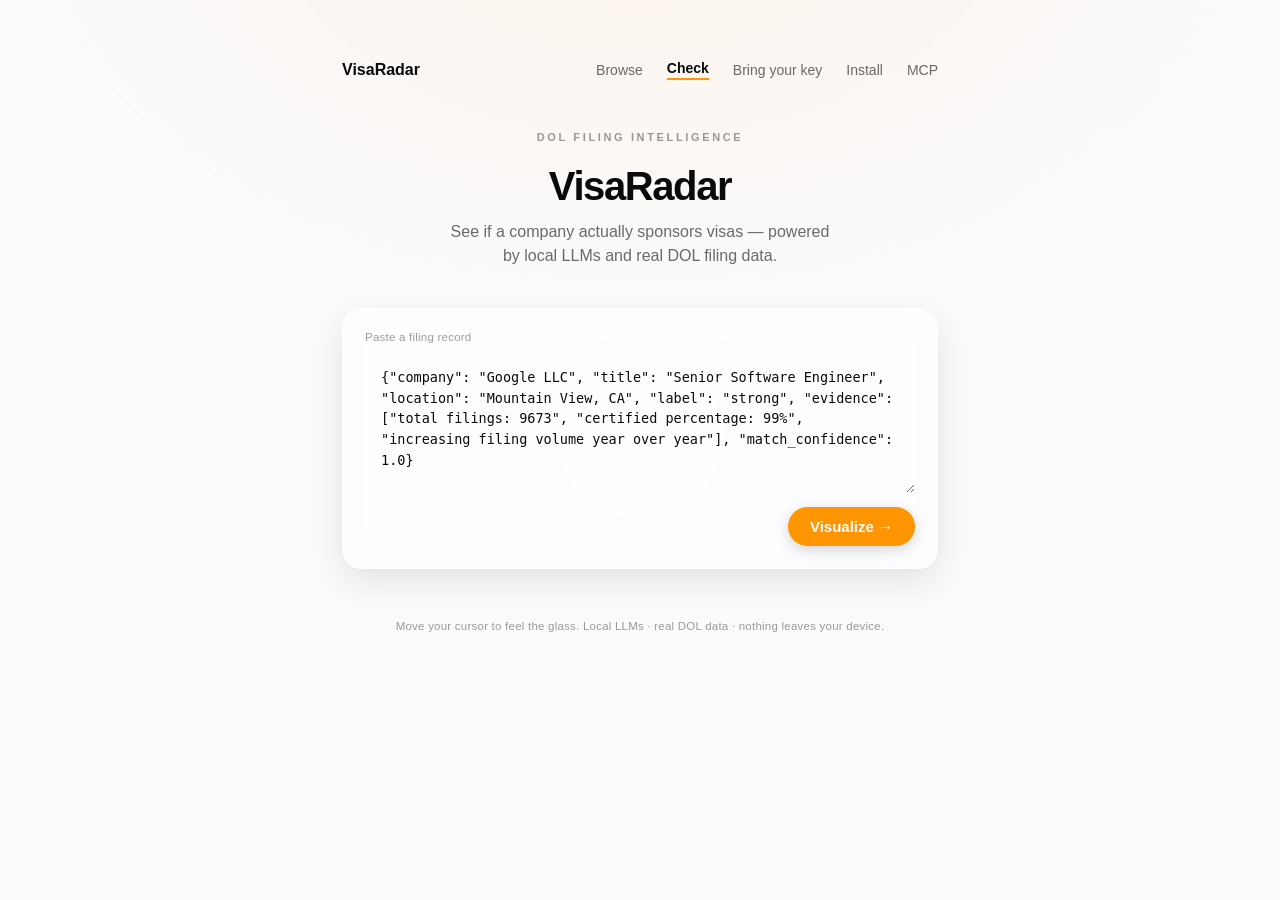
==== web/check.html @ db9e3041 "Multi-page web site, real state data, and MCP server - visaradar/ingest.py + scripts/build_snapshot." ====
<!DOCTYPE html>
<html lang="en">
<head>
<meta charset="utf-8">
<meta name="viewport" content="width=device-width, initial-scale=1">
<meta name="color-scheme" content="light dark">
<meta http-equiv="Content-Security-Policy" content="default-src 'self'; script-src 'unsafe-inline'; style-src 'unsafe-inline'; img-src 'self' data:; connect-src 'none'; frame-ancestors 'none'; base-uri 'none'; form-action 'none'">
<meta name="referrer" content="no-referrer">
<title>VisaRadar</title>
<style>
  :root{
    --mx: 50%;
    --my: 50%;
    --accent: #FF9500;
    --strong: #30D158;
    --moderate: #FFD60A;
    --weak: #FF9F0A;
    --none: #8E8E93;
    --strong-tint: rgba(48,209,88,0.14);
    --moderate-tint: rgba(255,214,10,0.16);
    --weak-tint: rgba(255,159,10,0.14);
    --none-tint: rgba(142,142,147,0.16);
  }

  *{ box-sizing: border-box; }

  html, body{ margin: 0; padding: 0; }

  body{
    min-height: 100vh;
    background: #FBFBFD;
    background-image:
      radial-gradient(1100px 720px at 50% -12%, rgba(255,149,0,0.08), transparent 60%);
    background-attachment: fixed;
    color: #0A0A0C;
    font-family: -apple-system, BlinkMacSystemFont, "SF Pro Display", "SF Pro Text", "Helvetica Neue", Arial, sans-serif;
    -webkit-font-smoothing: antialiased;
    -moz-osx-font-smoothing: grayscale;
    display: flex;
    justify-content: center;
  }

  .stage{
    width: 100%;
    max-width: 640px;
    padding: 60px 22px 128px;
    display: flex;
    flex-direction: column;
    align-items: stretch;
    gap: 40px;
  }

  /* ---------- Nav ---------- */
  nav{ display: flex; gap: 24px; align-items: center; font-size: 14px; }
  nav .logo{ font-weight: 700; font-size: 16px; margin-right: auto; }
  nav a{ color: rgba(10,10,12,0.6); text-decoration: none; }
  nav a:hover{ color: #0A0A0C; }
  nav a.current{ color: #0A0A0C; font-weight: 600; border-bottom: 2px solid var(--accent); padding-bottom: 2px; }

  /* ---------- Header ---------- */
  .header{
    text-align: center;
    display: flex;
    flex-direction: column;
    align-items: center;
    gap: 12px;
  }
  .eyebrow{
    font-size: 11px;
    font-weight: 600;
    letter-spacing: 0.24em;
    text-transform: uppercase;
    color: rgba(10,10,12,0.4);
  }
  h1{
    font-size: 40px;
    font-weight: 600;
    letter-spacing: -0.035em;
    margin: 0;
    line-height: 1.04;
  }
  .tagline{
    font-size: 16px;
    font-weight: 400;
    color: rgba(10,10,12,0.6);
    line-height: 1.5;
    max-width: 44ch;
    margin: 0;
  }

  /* ---------- Glass card base ---------- */
  .glass{
    position: relative;
    overflow: hidden;
    background: rgba(255,255,255,0.55);
    -webkit-backdrop-filter: blur(24px) saturate(180%);
    backdrop-filter: blur(24px) saturate(180%);
    border: 1px solid rgba(255,255,255,0.3);
    border-radius: 20px;
    box-shadow: 0 12px 34px rgba(0,0,0,0.10), inset 0 1px 0 rgba(255,255,255,0.55);
  }
  .glass::before{
    content: "";
    position: absolute;
    inset: 0;
    border-radius: inherit;
    pointer-events: none;
    background: radial-gradient(circle 220px at var(--mx, 50%) var(--my, 50%),
      rgba(255,255,255,0.25), transparent 70%);
  }
  .glass > *{ position: relative; z-index: 1; }

  .input-card{ padding: 22px; }

  /* ---------- Textarea ---------- */
  #input{
    display: block;
    width: 100%;
    min-height: 140px;
    resize: vertical;
    font-family: "SF Mono", ui-monospace, "SF Mono Regular", Menlo, Consolas, monospace;
    font-size: 13.5px;
    line-height: 1.55;
    color: inherit;
    background: transparent;
    border: 0;
    border-radius: 12px;
    padding: 14px 16px;
    outline: none;
  }
  #input::placeholder{ color: rgba(10,10,12,0.35); }
  #input:focus-visible{
    outline: 2px solid var(--accent);
    outline-offset: 2px;
  }

  /* ---------- Button ---------- */
  .actions{
    display: flex;
    justify-content: flex-end;
    margin-top: 14px;
  }
  button.go{
    appearance: none;
    font-family: inherit;
    font-size: 15px;
    font-weight: 600;
    color: #fff;
    background: var(--accent);
    border: none;
    padding: 11px 22px;
    border-radius: 999px;
    cursor: pointer;
    box-shadow: 0 4px 14px rgba(0,0,0,0.16);
    transition: transform 0.25s cubic-bezier(0.16,1,0.3,1), box-shadow 0.25s cubic-bezier(0.16,1,0.3,1);
  }
  button.go:hover{
    transform: scale(1.03);
    box-shadow: 0 6px 20px rgba(0,0,0,0.22);
  }
  button.go:active{ transform: scale(0.98); }
  button.go:focus-visible{
    outline: 2px solid var(--accent);
    outline-offset: 2px;
  }

  /* ---------- Error banner ---------- */
  .error{
    font-size: 13px;
    color: #E33B3B;
    background: rgba(255,59,48,0.08);
    border: 1px solid rgba(255,59,48,0.28);
    border-radius: 14px;
    padding: 12px 16px;
    -webkit-backdrop-filter: blur(18px) saturate(160%);
    backdrop-filter: blur(18px) saturate(160%);
    display: none;
  }
  .error.show{ display: block; }

  /* ---------- Result card ---------- */
  .result{
    padding: 24px;
    display: none;
    flex-direction: column;
    gap: 18px;
  }
  .result.reveal{ display: flex; animation: cardIn 0.35s ease forwards; }

  .result-top{
    display: flex;
    justify-content: space-between;
    align-items: flex-start;
    gap: 16px;
  }
  .company{
    font-size: 22px;
    font-weight: 600;
    letter-spacing: -0.02em;
    margin: 0;
  }
  .title{
    font-size: 16px;
    color: rgba(10,10,12,0.6);
    margin: 4px 0 0;
  }
  .confidence{
    flex: none;
    text-align: right;
    line-height: 1;
  }
  .confidence b{
    display: block;
    font-size: 26px;
    font-weight: 600;
    font-variant-numeric: tabular-nums;
    color: var(--accent);
  }
  .confidence span{
    display: block;
    font-size: 12px;
    color: rgba(10,10,12,0.5);
    margin-top: 3px;
    letter-spacing: 0.01em;
  }

  .meta{
    display: flex;
    align-items: center;
    gap: 10px;
    flex-wrap: wrap;
    color: rgba(10,10,12,0.6);
  }
  .loc{ font-size: 15px; }

  .badge{
    display: inline-flex;
    align-items: center;
    gap: 7px;
    font-size: 12px;
    font-weight: 600;
    padding: 4px 11px;
    border-radius: 999px;
    letter-spacing: 0.01em;
    text-transform: capitalize;
    white-space: nowrap;
  }
  .badge .dot{
    width: 7px;
    height: 7px;
    border-radius: 50%;
    flex: none;
  }
  .badge.strong   { color: var(--strong);   background: var(--strong-tint); }
  .badge.moderate { color: var(--moderate); background: var(--moderate-tint); }
  .badge.weak     { color: var(--weak);     background: var(--weak-tint); }
  .badge.none     { color: var(--none);     background: var(--none-tint); }
  .badge.strong .dot   { background: var(--strong); }
  .badge.moderate .dot { background: var(--moderate); }
  .badge.weak .dot     { background: var(--weak); }
  .badge.none .dot     { background: var(--none); }

  .evidence{
    display: flex;
    flex-direction: column;
    gap: 8px;
    margin: 0;
    padding: 0;
    list-style: none;
  }
  .row{
    background: rgba(255,255,255,0.08);
    border-radius: 10px;
    padding: 12px 16px;
    font-size: 14px;
    line-height: 1.45;
    color: rgba(10,10,12,0.78);
  }
  .result.reveal .row{
    animation: rowIn 0.4s ease forwards;
    animation-delay: calc(var(--i, 0) * 60ms);
    opacity: 0;
    transform: translateY(8px);
  }

  .keyhint{
    font-size: 11.5px;
    color: rgba(10,10,12,0.4);
    text-align: center;
    letter-spacing: 0.02em;
  }

  /* ---------- Keyframes ---------- */
  @keyframes cardIn{
    from{ opacity: 0; transform: scale(0.96); }
    to  { opacity: 1; transform: scale(1); }
  }
  @keyframes rowIn{
    from{ opacity: 0; transform: translateY(8px); }
    to  { opacity: 1; transform: translateY(0); }
  }

  /* ---------- Reduced motion ---------- */
  @media (prefers-reduced-motion: reduce){
    .result.reveal{ animation: none !important; opacity: 1; transform: none; }
    .result .row{ animation: none !important; opacity: 1 !important; transform: none !important; }
    button.go{ transition: none !important; }
    button.go:hover{ transform: none; }
  }

  /* ---------- Responsive ---------- */
  @media (max-width: 480px){
    .stage{ padding: 44px 16px 96px; gap: 32px; }
    h1{ font-size: 28px; }
    .input-card{ padding: 16px; }
    .result{ padding: 18px; }
    .actions{
      justify-content: stretch;
      flex-direction: column;
    }
    button.go{ width: 100%; }
  }

  /* ---------- Dark mode ---------- */
  @media (prefers-color-scheme: dark){
    body{
      color: #F5F5F7;
      background: #000000;
      background-image:
        radial-gradient(1100px 720px at 50% -12%, rgba(255,149,0,0.14), transparent 62%);
    }
    nav a{ color: rgba(245,245,247,0.6); }
    nav a:hover, nav a.current{ color: #F5F5F7; }
    .eyebrow{ color: rgba(245,245,247,0.4); }
    .tagline{ color: rgba(245,245,247,0.6); }

    .glass{
      background: rgba(28,28,30,0.55);
      border: 1px solid rgba(255,255,255,0.1);
      box-shadow: 0 12px 40px rgba(0,0,0,0.55), inset 0 1px 0 rgba(255,255,255,0.06);
    }
    .glass::before{
      background: radial-gradient(circle 220px at var(--mx, 50%) var(--my, 50%),
        rgba(255,255,255,0.12), transparent 70%);
    }

    #input::placeholder{ color: rgba(245,245,247,0.3); }
    .error{
      color: #FF6961;
      background: rgba(255,59,48,0.14);
      border-color: rgba(255,59,48,0.35);
    }
    .title, .loc{ color: rgba(245,245,247,0.6); }
    .confidence span{ color: rgba(245,245,247,0.5); }
    .row{
      background: rgba(255,255,255,0.06);
      color: rgba(245,245,247,0.78);
    }
    .keyhint{ color: rgba(245,245,247,0.35); }
  }
</style>
</head>
<body>
  <main class="stage">
    <nav>
      <span class="logo">VisaRadar</span>
      <a href="browse.html">Browse</a>
      <a href="check.html" class="current">Check</a>
      <a href="byok.html">Bring your key</a>
      <a href="install.html">Install</a>
      <a href="mcp.html">MCP</a>
    </nav>
    <header class="header">
      <p class="eyebrow">DOL Filing Intelligence</p>
      <h1>VisaRadar</h1>
      <p class="tagline">See if a company actually sponsors visas — powered by local LLMs and real DOL filing data.</p>
    </header>

    <section class="glass input-card">
      <label for="input" class="keyhint" style="display:block;text-align:left;margin-bottom:10px;">Paste a filing record</label>
      <textarea id="input" spellcheck="false" aria-label="Visa filing JSON">{"company": "Google LLC", "title": "Senior Software Engineer", "location": "Mountain View, CA", "label": "strong", "evidence": ["total filings: 9673", "certified percentage: 99%", "increasing filing volume year over year"], "match_confidence": 1.0}</textarea>
      <div class="actions">
        <button id="go" class="go" type="button">Visualize →</button>
      </div>
    </section>

    <div id="error" class="error" role="alert">That&rsquo;s not valid JSON — check the format and try again.</div>

    <section id="result" class="glass result" aria-live="polite">
      <div class="result-top">
        <div>
          <h2 id="company" class="company"></h2>
          <p id="title" class="title"></p>
        </div>
        <div class="confidence">
          <b id="conf-pct"></b>
          <span>match confidence</span>
        </div>
      </div>

      <div class="meta">
        <span id="label" class="badge"></span>
        <span id="loc" class="loc"></span>
      </div>

      <ul id="evidence" class="evidence"></ul>
    </section>

    <p class="keyhint">Move your cursor to feel the glass. Local LLMs · real DOL data · nothing leaves your device.</p>
  </main>

  <script>
    (function(){
      var root = document.documentElement;
      var input = document.getElementById('input');
      var btn = document.getElementById('go');
      var result = document.getElementById('result');
      var errEl = document.getElementById('error');
      var companyEl = document.getElementById('company');
      var titleEl = document.getElementById('title');
      var confEl = document.getElementById('conf-pct');
      var labelEl = document.getElementById('label');
      var locEl = document.getElementById('loc');
      var evidenceEl = document.getElementById('evidence');

      /* Signature interaction: reactive specular highlight tracks the cursor.
         --mx / --my are initialized to 50% / 50% via CSS; set to px on move. */
      document.addEventListener('mousemove', function(e){
        root.style.setProperty('--mx', e.clientX + 'px');
        root.style.setProperty('--my', e.clientY + 'px');
      }, { passive: true });

      function esc(s){
        var d = document.createElement('div');
        d.textContent = String(s);
        return d.innerHTML;
      }

      function fmtConfidence(c){
        var num = parseFloat(c);
        if (isNaN(num)) return '0';
        return Math.round(num * 100);
      }

      function render(data){
        var label = (String(data.label || 'none').toLowerCase()).replace(/[^a-z]/g, '');
        if (label !== 'strong' && label !== 'moderate' && label !== 'weak' && label !== 'none') label = 'none';

        var first = true;

        companyEl.textContent = data.company || '—';
        titleEl.textContent = data.title || '';

        var pct = fmtConfidence(data.match_confidence);
        confEl.textContent = pct + '%';
        confEl.title = pct + '% match';

        labelEl.className = 'badge ' + label;
        labelEl.innerHTML = '<span class="dot"></span>' + esc(label);
        locEl.textContent = data.location || '';

        var ev = Array.isArray(data.evidence) ? data.evidence : [];
        evidenceEl.innerHTML = '';
        ev.forEach(function(item, i){
          var li = document.createElement('li');
          li.className = 'row';
          li.textContent = String(item);
          li.style.setProperty('--i', i);
          evidenceEl.appendChild(li);
          first = false;
        });

        /* First reveal: fade + scale the card in. Later updates just refresh content. */
        if (!result.classList.contains('reveal')){
          result.classList.add('reveal');
        } else {
          /* Re-trigger the per-row stagger so updated evidence animates in again. */
          var rows = evidenceEl.querySelectorAll('.row');
          for (var k = 0; k < rows.length; k++){
            rows[k].style.animation = 'none';
            void rows[k].offsetWidth;
            rows[k].style.animation = '';
          }
        }
      }

      function attempt(){
        try{
          var data = JSON.parse(input.value);
          errEl.classList.remove('show');
          render(data);
        } catch (e){
          errEl.classList.add('show');
        }
      }

      btn.addEventListener('click', attempt);
      input.addEventListener('keydown', function(e){
        if (e.key === 'Enter' && (e.metaKey || e.ctrlKey)){
          e.preventDefault();
          attempt();
        }
      });
    })();
  </script>
</body>
</html>
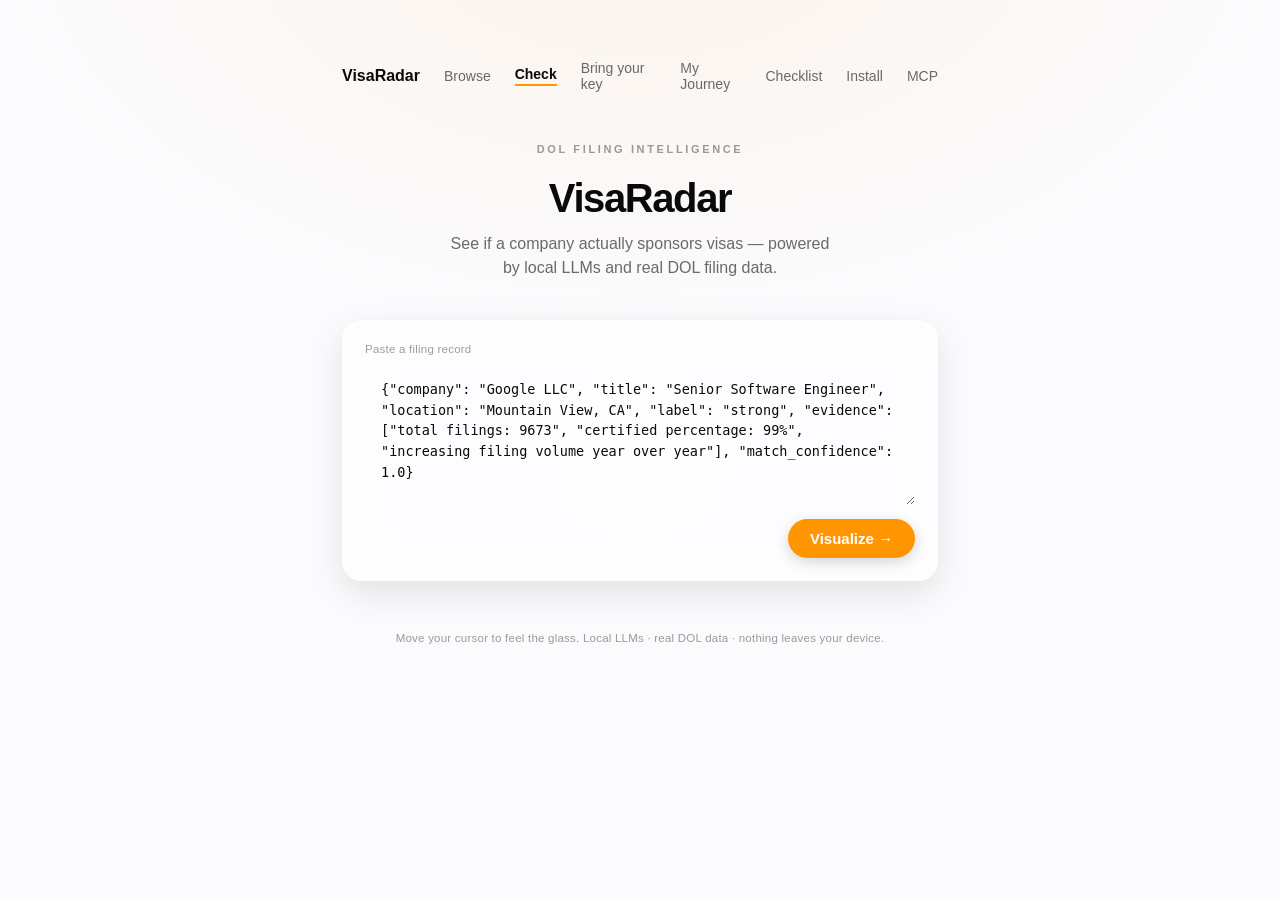
==== commit 7ea690b7: "Multi-visa journey tracker and document checklist, informational only Expands beyond H-1B per user r" ====
--- a/web/check.html
+++ b/web/check.html
@@ -367,6 +367,8 @@
       <a href="browse.html">Browse</a>
       <a href="check.html" class="current">Check</a>
       <a href="byok.html">Bring your key</a>
+      <a href="journey.html">My Journey</a>
+      <a href="checklist.html">Checklist</a>
       <a href="install.html">Install</a>
       <a href="mcp.html">MCP</a>
     </nav>
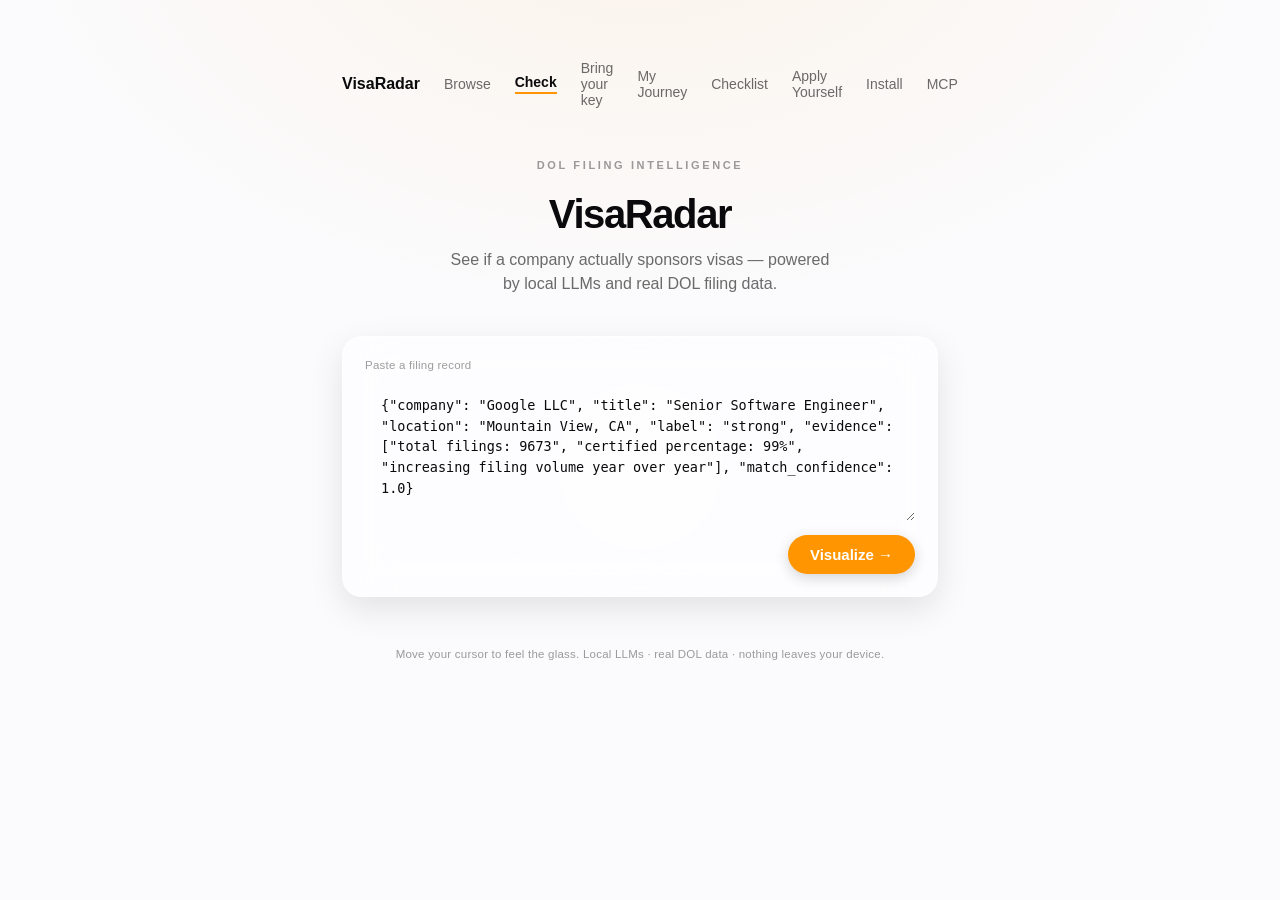
==== commit aa838980: "Add real wage + cost-of-living evidence, apply-yourself guide, nationality-based fee lookup Surfaces" ====
--- a/web/check.html
+++ b/web/check.html
@@ -369,6 +369,7 @@
       <a href="byok.html">Bring your key</a>
       <a href="journey.html">My Journey</a>
       <a href="checklist.html">Checklist</a>
+      <a href="guide.html">Apply Yourself</a>
       <a href="install.html">Install</a>
       <a href="mcp.html">MCP</a>
     </nav>
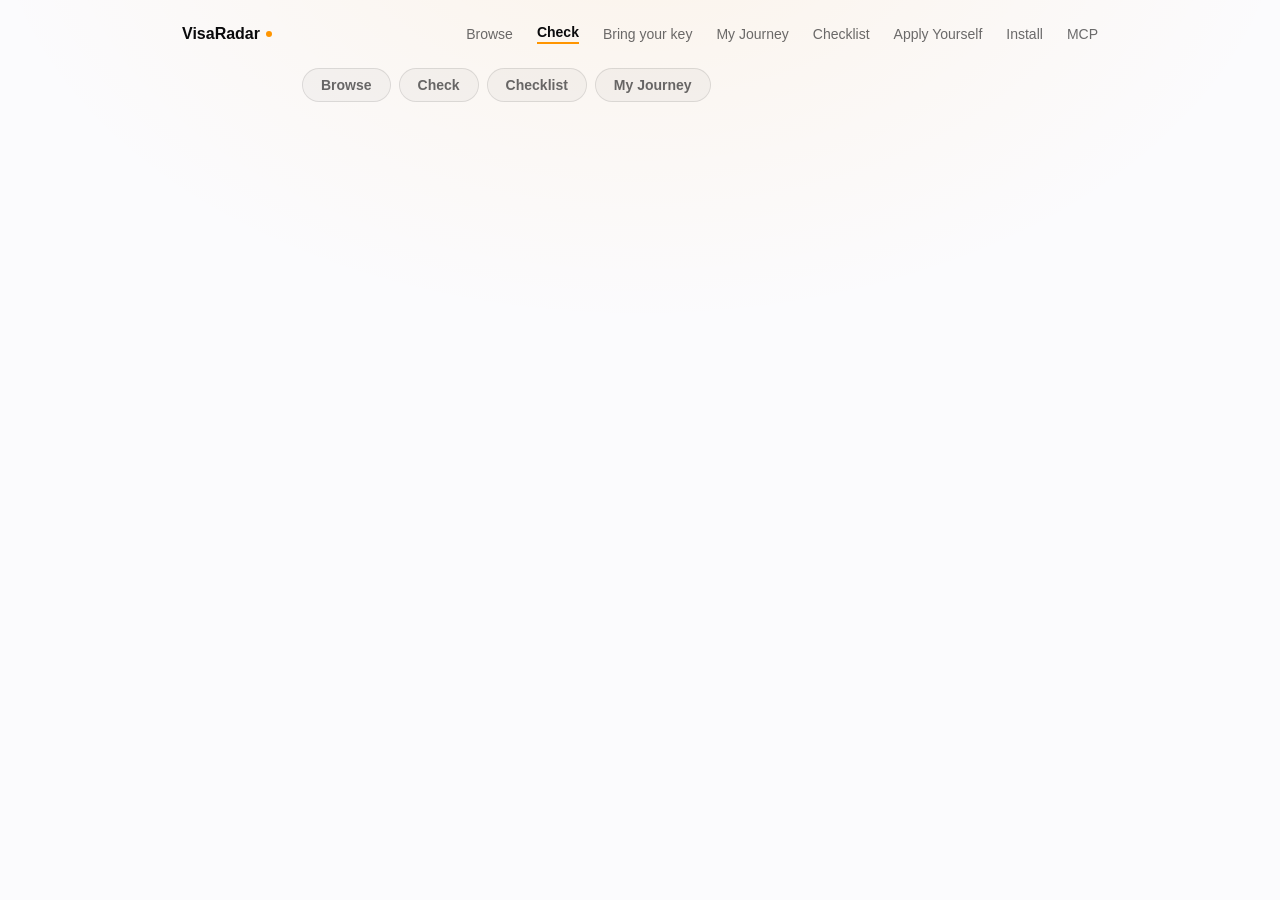
==== commit d2fce41b: "Retire standalone Browse/Check/Checklist/My Journey pages, redirect into app.html" ====
--- a/web/check.html
+++ b/web/check.html
@@ -2,509 +2,11 @@
 <html lang="en">
 <head>
 <meta charset="utf-8">
-<meta name="viewport" content="width=device-width, initial-scale=1">
-<meta name="color-scheme" content="light dark">
-<meta http-equiv="Content-Security-Policy" content="default-src 'self'; script-src 'unsafe-inline'; style-src 'unsafe-inline'; img-src 'self' data:; connect-src 'none'; frame-ancestors 'none'; base-uri 'none'; form-action 'none'">
-<meta name="referrer" content="no-referrer">
-<title>VisaRadar</title>
-<style>
-  :root{
-    --mx: 50%;
-    --my: 50%;
-    --accent: #FF9500;
-    --strong: #30D158;
-    --moderate: #FFD60A;
-    --weak: #FF9F0A;
-    --none: #8E8E93;
-    --strong-tint: rgba(48,209,88,0.14);
-    --moderate-tint: rgba(255,214,10,0.16);
-    --weak-tint: rgba(255,159,10,0.14);
-    --none-tint: rgba(142,142,147,0.16);
-  }
-
-  *{ box-sizing: border-box; }
-
-  html, body{ margin: 0; padding: 0; }
-
-  body{
-    min-height: 100vh;
-    background: #FBFBFD;
-    background-image:
-      radial-gradient(1100px 720px at 50% -12%, rgba(255,149,0,0.08), transparent 60%);
-    background-attachment: fixed;
-    color: #0A0A0C;
-    font-family: -apple-system, BlinkMacSystemFont, "SF Pro Display", "SF Pro Text", "Helvetica Neue", Arial, sans-serif;
-    -webkit-font-smoothing: antialiased;
-    -moz-osx-font-smoothing: grayscale;
-    display: flex;
-    justify-content: center;
-  }
-
-  .stage{
-    width: 100%;
-    max-width: 640px;
-    padding: 60px 22px 128px;
-    display: flex;
-    flex-direction: column;
-    align-items: stretch;
-    gap: 40px;
-  }
-
-  /* ---------- Nav ---------- */
-  nav{ display: flex; gap: 24px; align-items: center; font-size: 14px; }
-  nav .logo{ font-weight: 700; font-size: 16px; margin-right: auto; }
-  nav a{ color: rgba(10,10,12,0.6); text-decoration: none; }
-  nav a:hover{ color: #0A0A0C; }
-  nav a.current{ color: #0A0A0C; font-weight: 600; border-bottom: 2px solid var(--accent); padding-bottom: 2px; }
-
-  /* ---------- Header ---------- */
-  .header{
-    text-align: center;
-    display: flex;
-    flex-direction: column;
-    align-items: center;
-    gap: 12px;
-  }
-  .eyebrow{
-    font-size: 11px;
-    font-weight: 600;
-    letter-spacing: 0.24em;
-    text-transform: uppercase;
-    color: rgba(10,10,12,0.4);
-  }
-  h1{
-    font-size: 40px;
-    font-weight: 600;
-    letter-spacing: -0.035em;
-    margin: 0;
-    line-height: 1.04;
-  }
-  .tagline{
-    font-size: 16px;
-    font-weight: 400;
-    color: rgba(10,10,12,0.6);
-    line-height: 1.5;
-    max-width: 44ch;
-    margin: 0;
-  }
-
-  /* ---------- Glass card base ---------- */
-  .glass{
-    position: relative;
-    overflow: hidden;
-    background: rgba(255,255,255,0.55);
-    -webkit-backdrop-filter: blur(24px) saturate(180%);
-    backdrop-filter: blur(24px) saturate(180%);
-    border: 1px solid rgba(255,255,255,0.3);
-    border-radius: 20px;
-    box-shadow: 0 12px 34px rgba(0,0,0,0.10), inset 0 1px 0 rgba(255,255,255,0.55);
-  }
-  .glass::before{
-    content: "";
-    position: absolute;
-    inset: 0;
-    border-radius: inherit;
-    pointer-events: none;
-    background: radial-gradient(circle 220px at var(--mx, 50%) var(--my, 50%),
-      rgba(255,255,255,0.25), transparent 70%);
-  }
-  .glass > *{ position: relative; z-index: 1; }
-
-  .input-card{ padding: 22px; }
-
-  /* ---------- Textarea ---------- */
-  #input{
-    display: block;
-    width: 100%;
-    min-height: 140px;
-    resize: vertical;
-    font-family: "SF Mono", ui-monospace, "SF Mono Regular", Menlo, Consolas, monospace;
-    font-size: 13.5px;
-    line-height: 1.55;
-    color: inherit;
-    background: transparent;
-    border: 0;
-    border-radius: 12px;
-    padding: 14px 16px;
-    outline: none;
-  }
-  #input::placeholder{ color: rgba(10,10,12,0.35); }
-  #input:focus-visible{
-    outline: 2px solid var(--accent);
-    outline-offset: 2px;
-  }
-
-  /* ---------- Button ---------- */
-  .actions{
-    display: flex;
-    justify-content: flex-end;
-    margin-top: 14px;
-  }
-  button.go{
-    appearance: none;
-    font-family: inherit;
-    font-size: 15px;
-    font-weight: 600;
-    color: #fff;
-    background: var(--accent);
-    border: none;
-    padding: 11px 22px;
-    border-radius: 999px;
-    cursor: pointer;
-    box-shadow: 0 4px 14px rgba(0,0,0,0.16);
-    transition: transform 0.25s cubic-bezier(0.16,1,0.3,1), box-shadow 0.25s cubic-bezier(0.16,1,0.3,1);
-  }
-  button.go:hover{
-    transform: scale(1.03);
-    box-shadow: 0 6px 20px rgba(0,0,0,0.22);
-  }
-  button.go:active{ transform: scale(0.98); }
-  button.go:focus-visible{
-    outline: 2px solid var(--accent);
-    outline-offset: 2px;
-  }
-
-  /* ---------- Error banner ---------- */
-  .error{
-    font-size: 13px;
-    color: #E33B3B;
-    background: rgba(255,59,48,0.08);
-    border: 1px solid rgba(255,59,48,0.28);
-    border-radius: 14px;
-    padding: 12px 16px;
-    -webkit-backdrop-filter: blur(18px) saturate(160%);
-    backdrop-filter: blur(18px) saturate(160%);
-    display: none;
-  }
-  .error.show{ display: block; }
-
-  /* ---------- Result card ---------- */
-  .result{
-    padding: 24px;
-    display: none;
-    flex-direction: column;
-    gap: 18px;
-  }
-  .result.reveal{ display: flex; animation: cardIn 0.35s ease forwards; }
-
-  .result-top{
-    display: flex;
-    justify-content: space-between;
-    align-items: flex-start;
-    gap: 16px;
-  }
-  .company{
-    font-size: 22px;
-    font-weight: 600;
-    letter-spacing: -0.02em;
-    margin: 0;
-  }
-  .title{
-    font-size: 16px;
-    color: rgba(10,10,12,0.6);
-    margin: 4px 0 0;
-  }
-  .confidence{
-    flex: none;
-    text-align: right;
-    line-height: 1;
-  }
-  .confidence b{
-    display: block;
-    font-size: 26px;
-    font-weight: 600;
-    font-variant-numeric: tabular-nums;
-    color: var(--accent);
-  }
-  .confidence span{
-    display: block;
-    font-size: 12px;
-    color: rgba(10,10,12,0.5);
-    margin-top: 3px;
-    letter-spacing: 0.01em;
-  }
-
-  .meta{
-    display: flex;
-    align-items: center;
-    gap: 10px;
-    flex-wrap: wrap;
-    color: rgba(10,10,12,0.6);
-  }
-  .loc{ font-size: 15px; }
-
-  .badge{
-    display: inline-flex;
-    align-items: center;
-    gap: 7px;
-    font-size: 12px;
-    font-weight: 600;
-    padding: 4px 11px;
-    border-radius: 999px;
-    letter-spacing: 0.01em;
-    text-transform: capitalize;
-    white-space: nowrap;
-  }
-  .badge .dot{
-    width: 7px;
-    height: 7px;
-    border-radius: 50%;
-    flex: none;
-  }
-  .badge.strong   { color: var(--strong);   background: var(--strong-tint); }
-  .badge.moderate { color: var(--moderate); background: var(--moderate-tint); }
-  .badge.weak     { color: var(--weak);     background: var(--weak-tint); }
-  .badge.none     { color: var(--none);     background: var(--none-tint); }
-  .badge.strong .dot   { background: var(--strong); }
-  .badge.moderate .dot { background: var(--moderate); }
-  .badge.weak .dot     { background: var(--weak); }
-  .badge.none .dot     { background: var(--none); }
-
-  .evidence{
-    display: flex;
-    flex-direction: column;
-    gap: 8px;
-    margin: 0;
-    padding: 0;
-    list-style: none;
-  }
-  .row{
-    background: rgba(255,255,255,0.08);
-    border-radius: 10px;
-    padding: 12px 16px;
-    font-size: 14px;
-    line-height: 1.45;
-    color: rgba(10,10,12,0.78);
-  }
-  .result.reveal .row{
-    animation: rowIn 0.4s ease forwards;
-    animation-delay: calc(var(--i, 0) * 60ms);
-    opacity: 0;
-    transform: translateY(8px);
-  }
-
-  .keyhint{
-    font-size: 11.5px;
-    color: rgba(10,10,12,0.4);
-    text-align: center;
-    letter-spacing: 0.02em;
-  }
-
-  /* ---------- Keyframes ---------- */
-  @keyframes cardIn{
-    from{ opacity: 0; transform: scale(0.96); }
-    to  { opacity: 1; transform: scale(1); }
-  }
-  @keyframes rowIn{
-    from{ opacity: 0; transform: translateY(8px); }
-    to  { opacity: 1; transform: translateY(0); }
-  }
-
-  /* ---------- Reduced motion ---------- */
-  @media (prefers-reduced-motion: reduce){
-    .result.reveal{ animation: none !important; opacity: 1; transform: none; }
-    .result .row{ animation: none !important; opacity: 1 !important; transform: none !important; }
-    button.go{ transition: none !important; }
-    button.go:hover{ transform: none; }
-  }
-
-  /* ---------- Responsive ---------- */
-  @media (max-width: 480px){
-    .stage{ padding: 44px 16px 96px; gap: 32px; }
-    h1{ font-size: 28px; }
-    .input-card{ padding: 16px; }
-    .result{ padding: 18px; }
-    .actions{
-      justify-content: stretch;
-      flex-direction: column;
-    }
-    button.go{ width: 100%; }
-  }
-
-  /* ---------- Dark mode ---------- */
-  @media (prefers-color-scheme: dark){
-    body{
-      color: #F5F5F7;
-      background: #000000;
-      background-image:
-        radial-gradient(1100px 720px at 50% -12%, rgba(255,149,0,0.14), transparent 62%);
-    }
-    nav a{ color: rgba(245,245,247,0.6); }
-    nav a:hover, nav a.current{ color: #F5F5F7; }
-    .eyebrow{ color: rgba(245,245,247,0.4); }
-    .tagline{ color: rgba(245,245,247,0.6); }
-
-    .glass{
-      background: rgba(28,28,30,0.55);
-      border: 1px solid rgba(255,255,255,0.1);
-      box-shadow: 0 12px 40px rgba(0,0,0,0.55), inset 0 1px 0 rgba(255,255,255,0.06);
-    }
-    .glass::before{
-      background: radial-gradient(circle 220px at var(--mx, 50%) var(--my, 50%),
-        rgba(255,255,255,0.12), transparent 70%);
-    }
-
-    #input::placeholder{ color: rgba(245,245,247,0.3); }
-    .error{
-      color: #FF6961;
-      background: rgba(255,59,48,0.14);
-      border-color: rgba(255,59,48,0.35);
-    }
-    .title, .loc{ color: rgba(245,245,247,0.6); }
-    .confidence span{ color: rgba(245,245,247,0.5); }
-    .row{
-      background: rgba(255,255,255,0.06);
-      color: rgba(245,245,247,0.78);
-    }
-    .keyhint{ color: rgba(245,245,247,0.35); }
-  }
-</style>
+<meta http-equiv="refresh" content="0; url=app.html#check">
+<link rel="canonical" href="app.html#check">
+<title>VisaRadar — redirecting…</title>
 </head>
 <body>
-  <main class="stage">
-    <nav>
-      <span class="logo">VisaRadar</span>
-      <a href="browse.html">Browse</a>
-      <a href="check.html" class="current">Check</a>
-      <a href="byok.html">Bring your key</a>
-      <a href="journey.html">My Journey</a>
-      <a href="checklist.html">Checklist</a>
-      <a href="guide.html">Apply Yourself</a>
-      <a href="install.html">Install</a>
-      <a href="mcp.html">MCP</a>
-    </nav>
-    <header class="header">
-      <p class="eyebrow">DOL Filing Intelligence</p>
-      <h1>VisaRadar</h1>
-      <p class="tagline">See if a company actually sponsors visas — powered by local LLMs and real DOL filing data.</p>
-    </header>
-
-    <section class="glass input-card">
-      <label for="input" class="keyhint" style="display:block;text-align:left;margin-bottom:10px;">Paste a filing record</label>
-      <textarea id="input" spellcheck="false" aria-label="Visa filing JSON">{"company": "Google LLC", "title": "Senior Software Engineer", "location": "Mountain View, CA", "label": "strong", "evidence": ["total filings: 9673", "certified percentage: 99%", "increasing filing volume year over year"], "match_confidence": 1.0}</textarea>
-      <div class="actions">
-        <button id="go" class="go" type="button">Visualize →</button>
-      </div>
-    </section>
-
-    <div id="error" class="error" role="alert">That&rsquo;s not valid JSON — check the format and try again.</div>
-
-    <section id="result" class="glass result" aria-live="polite">
-      <div class="result-top">
-        <div>
-          <h2 id="company" class="company"></h2>
-          <p id="title" class="title"></p>
-        </div>
-        <div class="confidence">
-          <b id="conf-pct"></b>
-          <span>match confidence</span>
-        </div>
-      </div>
-
-      <div class="meta">
-        <span id="label" class="badge"></span>
-        <span id="loc" class="loc"></span>
-      </div>
-
-      <ul id="evidence" class="evidence"></ul>
-    </section>
-
-    <p class="keyhint">Move your cursor to feel the glass. Local LLMs · real DOL data · nothing leaves your device.</p>
-  </main>
-
-  <script>
-    (function(){
-      var root = document.documentElement;
-      var input = document.getElementById('input');
-      var btn = document.getElementById('go');
-      var result = document.getElementById('result');
-      var errEl = document.getElementById('error');
-      var companyEl = document.getElementById('company');
-      var titleEl = document.getElementById('title');
-      var confEl = document.getElementById('conf-pct');
-      var labelEl = document.getElementById('label');
-      var locEl = document.getElementById('loc');
-      var evidenceEl = document.getElementById('evidence');
-
-      /* Signature interaction: reactive specular highlight tracks the cursor.
-         --mx / --my are initialized to 50% / 50% via CSS; set to px on move. */
-      document.addEventListener('mousemove', function(e){
-        root.style.setProperty('--mx', e.clientX + 'px');
-        root.style.setProperty('--my', e.clientY + 'px');
-      }, { passive: true });
-
-      function esc(s){
-        var d = document.createElement('div');
-        d.textContent = String(s);
-        return d.innerHTML;
-      }
-
-      function fmtConfidence(c){
-        var num = parseFloat(c);
-        if (isNaN(num)) return '0';
-        return Math.round(num * 100);
-      }
-
-      function render(data){
-        var label = (String(data.label || 'none').toLowerCase()).replace(/[^a-z]/g, '');
-        if (label !== 'strong' && label !== 'moderate' && label !== 'weak' && label !== 'none') label = 'none';
-
-        var first = true;
-
-        companyEl.textContent = data.company || '—';
-        titleEl.textContent = data.title || '';
-
-        var pct = fmtConfidence(data.match_confidence);
-        confEl.textContent = pct + '%';
-        confEl.title = pct + '% match';
-
-        labelEl.className = 'badge ' + label;
-        labelEl.innerHTML = '<span class="dot"></span>' + esc(label);
-        locEl.textContent = data.location || '';
-
-        var ev = Array.isArray(data.evidence) ? data.evidence : [];
-        evidenceEl.innerHTML = '';
-        ev.forEach(function(item, i){
-          var li = document.createElement('li');
-          li.className = 'row';
-          li.textContent = String(item);
-          li.style.setProperty('--i', i);
-          evidenceEl.appendChild(li);
-          first = false;
-        });
-
-        /* First reveal: fade + scale the card in. Later updates just refresh content. */
-        if (!result.classList.contains('reveal')){
-          result.classList.add('reveal');
-        } else {
-          /* Re-trigger the per-row stagger so updated evidence animates in again. */
-          var rows = evidenceEl.querySelectorAll('.row');
-          for (var k = 0; k < rows.length; k++){
-            rows[k].style.animation = 'none';
-            void rows[k].offsetWidth;
-            rows[k].style.animation = '';
-          }
-        }
-      }
-
-      function attempt(){
-        try{
-          var data = JSON.parse(input.value);
-          errEl.classList.remove('show');
-          render(data);
-        } catch (e){
-          errEl.classList.add('show');
-        }
-      }
-
-      btn.addEventListener('click', attempt);
-      input.addEventListener('keydown', function(e){
-        if (e.key === 'Enter' && (e.metaKey || e.ctrlKey)){
-          e.preventDefault();
-          attempt();
-        }
-      });
-    })();
-  </script>
+<p>This page moved. <a href="app.html#check">Continue to VisaRadar</a>.</p>
 </body>
 </html>
